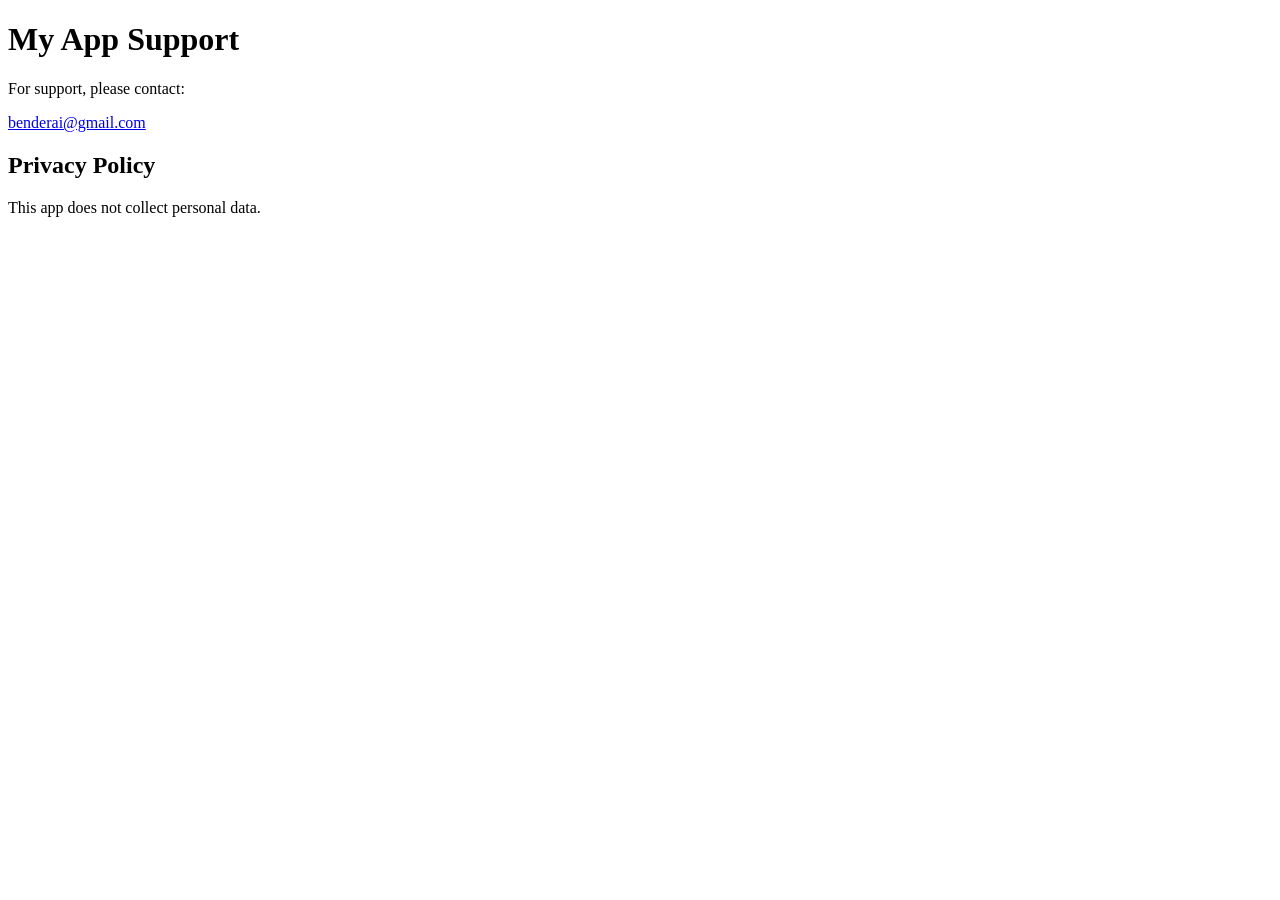
==== index.html @ 3d88ee74 "Create index.html" ====
<!DOCTYPE html>
<html>
<head>
  <meta charset="UTF-8">
  <title>My App Support</title>
</head>
<body>
  <h1>My App Support</h1>

  <p>For support, please contact:</p>
  <p><a href="mailto:benderai@gmail.com">benderai@gmail.com</a></p>



  
  <h2>Privacy Policy</h2>
  <p>This app does not collect personal data.</p>
</body>
</html>
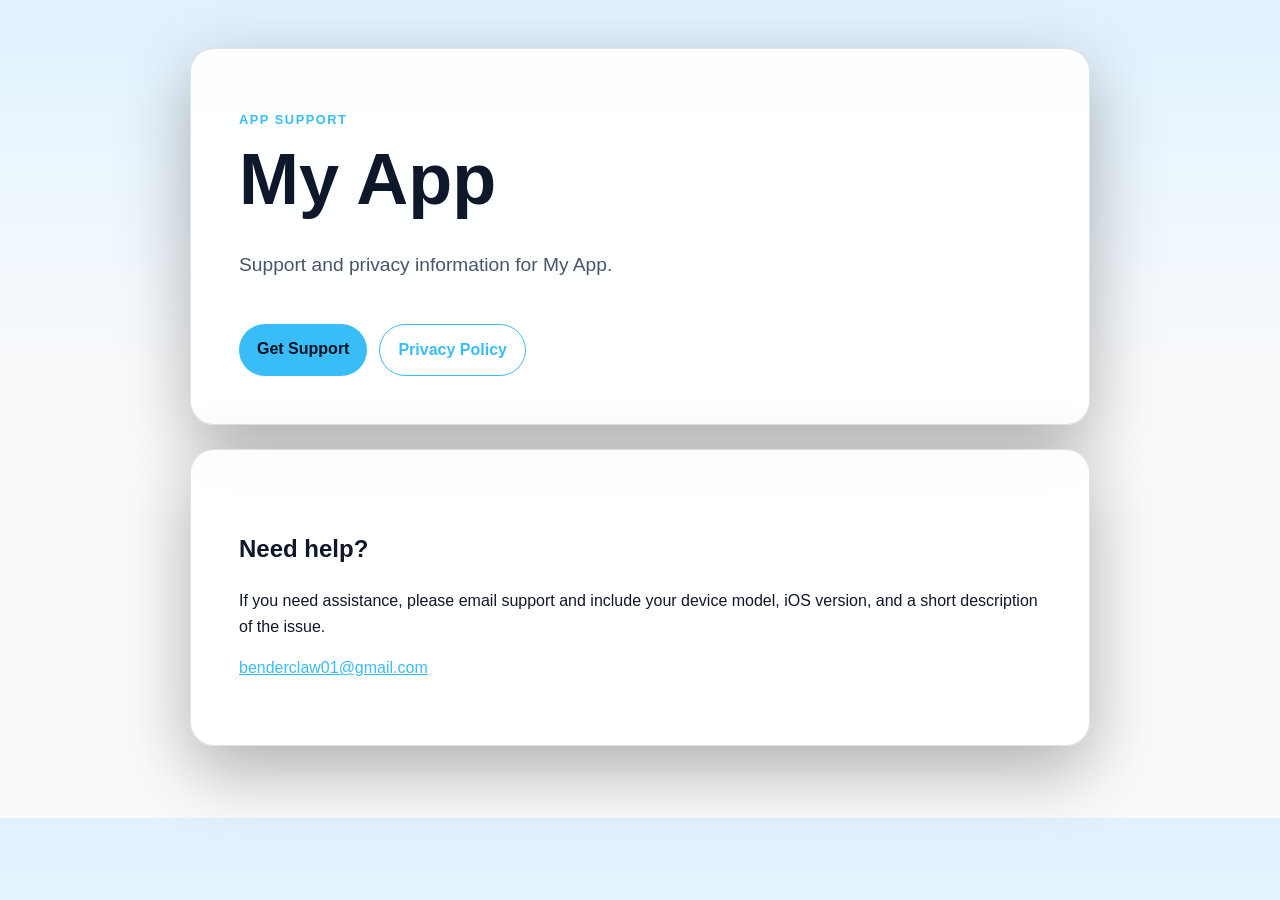
==== commit b917df97: "Add support and privacy pages" ====
--- a/index.html
+++ b/index.html
@@ -1,19 +1,28 @@
 <!DOCTYPE html>
-<html>
+<html lang="en">
 <head>
-  <meta charset="UTF-8">
+  <meta charset="UTF-8" />
+  <meta name="viewport" content="width=device-width, initial-scale=1.0" />
   <title>My App Support</title>
+  <link rel="stylesheet" href="styles.css" />
 </head>
 <body>
-  <h1>My App Support</h1>
+  <main class="container">
+    <section class="card hero">
+      <p class="eyebrow">App Support</p>
+      <h1>My App</h1>
+      <p class="lead">Support and privacy information for My App.</p>
+      <div class="actions">
+        <a class="button" href="support.html">Get Support</a>
+        <a class="button secondary" href="privacy.html">Privacy Policy</a>
+      </div>
+    </section>
 
-  <p>For support, please contact:</p>
-  <p><a href="mailto:benderai@gmail.com">benderai@gmail.com</a></p>
-
-
-
-  
-  <h2>Privacy Policy</h2>
-  <p>This app does not collect personal data.</p>
+    <section class="card">
+      <h2>Need help?</h2>
+      <p>If you need assistance, please email support and include your device model, iOS version, and a short description of the issue.</p>
+      <p><a href="mailto:benderclaw01@gmail.com?subject=My%20App%20Support">benderclaw01@gmail.com</a></p>
+    </section>
+  </main>
 </body>
 </html>
--- a/styles.css
+++ b/styles.css
@@ -0,0 +1,80 @@
+:root {
+  color-scheme: light dark;
+  --bg: #0f172a;
+  --card: #111827;
+  --text: #f8fafc;
+  --muted: #cbd5e1;
+  --accent: #38bdf8;
+  --accent-dark: #0284c7;
+  --border: rgba(255,255,255,0.12);
+}
+
+* { box-sizing: border-box; }
+
+body {
+  margin: 0;
+  font-family: -apple-system, BlinkMacSystemFont, "Segoe UI", Roboto, Helvetica, Arial, sans-serif;
+  background: radial-gradient(circle at top, #1e293b 0, var(--bg) 48rem);
+  color: var(--text);
+  line-height: 1.6;
+}
+
+.container {
+  width: min(900px, calc(100% - 32px));
+  margin: 0 auto;
+  padding: 48px 0;
+}
+
+.card {
+  background: rgba(17, 24, 39, 0.88);
+  border: 1px solid var(--border);
+  border-radius: 24px;
+  padding: clamp(24px, 5vw, 48px);
+  margin-bottom: 24px;
+  box-shadow: 0 24px 70px rgba(0,0,0,0.3);
+}
+
+.hero { min-height: 360px; display: flex; flex-direction: column; justify-content: center; }
+
+.eyebrow {
+  color: var(--accent);
+  font-weight: 700;
+  text-transform: uppercase;
+  letter-spacing: 0.12em;
+  font-size: 0.8rem;
+}
+
+h1 { font-size: clamp(2.4rem, 7vw, 4.5rem); line-height: 1; margin: 0 0 16px; }
+h2 { margin-top: 32px; }
+.lead { color: var(--muted); font-size: 1.2rem; max-width: 60ch; }
+.updated, .note { color: var(--muted); }
+a { color: var(--accent); }
+.email { font-size: 1.1rem; font-weight: 700; }
+
+.actions { display: flex; flex-wrap: wrap; gap: 12px; margin-top: 24px; }
+.button {
+  display: inline-block;
+  padding: 12px 18px;
+  border-radius: 999px;
+  background: var(--accent);
+  color: #00111f;
+  text-decoration: none;
+  font-weight: 700;
+}
+.button.secondary {
+  background: transparent;
+  color: var(--accent);
+  border: 1px solid var(--accent);
+}
+
+@media (prefers-color-scheme: light) {
+  :root {
+    --bg: #f8fafc;
+    --card: #ffffff;
+    --text: #0f172a;
+    --muted: #475569;
+    --border: rgba(15,23,42,0.12);
+  }
+  body { background: linear-gradient(180deg, #e0f2fe 0, var(--bg) 360px); }
+  .card { background: rgba(255,255,255,0.92); }
+}
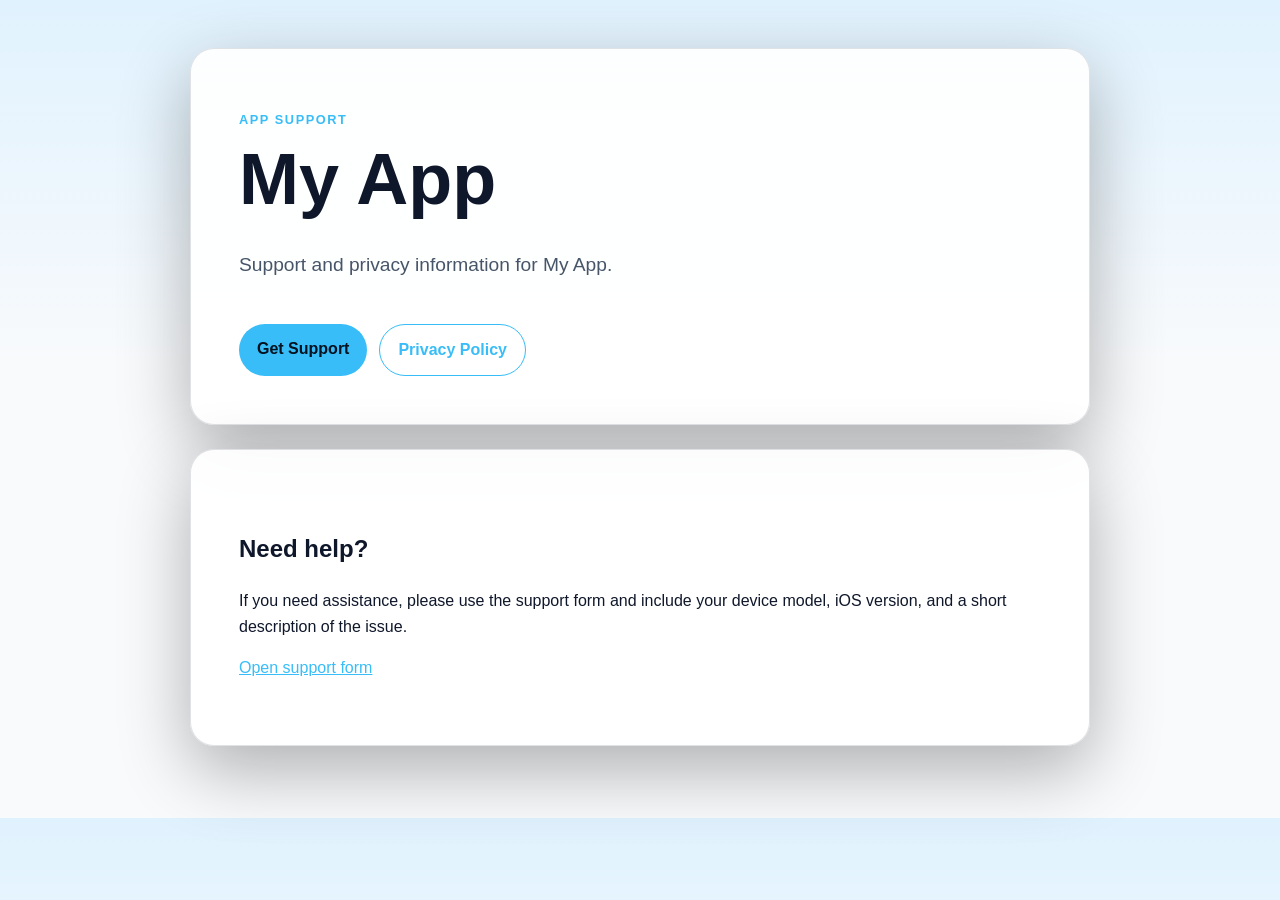
==== commit c17e0f87: "Require support form submissions" ====
--- a/index.html
+++ b/index.html
@@ -20,8 +20,8 @@
 
     <section class="card">
       <h2>Need help?</h2>
-      <p>If you need assistance, please email support and include your device model, iOS version, and a short description of the issue.</p>
-      <p><a href="mailto:benderclaw01@gmail.com?subject=My%20App%20Support">benderclaw01@gmail.com</a></p>
+      <p>If you need assistance, please use the support form and include your device model, iOS version, and a short description of the issue.</p>
+      <p><a href="support.html">Open support form</a></p>
     </section>
   </main>
 </body>
--- a/styles.css
+++ b/styles.css
@@ -55,16 +55,45 @@
 .button {
   display: inline-block;
   padding: 12px 18px;
+  border: 0;
   border-radius: 999px;
   background: var(--accent);
   color: #00111f;
   text-decoration: none;
   font-weight: 700;
+  cursor: pointer;
 }
 .button.secondary {
   background: transparent;
   color: var(--accent);
   border: 1px solid var(--accent);
+}
+
+.support-form {
+  display: grid;
+  gap: 12px;
+  max-width: 640px;
+  margin: 28px 0;
+}
+
+.support-form label {
+  font-weight: 700;
+}
+
+.support-form input,
+.support-form textarea {
+  width: 100%;
+  padding: 12px 14px;
+  border-radius: 12px;
+  border: 1px solid var(--border);
+  background: rgba(255,255,255,0.08);
+  color: var(--text);
+  font: inherit;
+}
+
+.support-form input::placeholder,
+.support-form textarea::placeholder {
+  color: var(--muted);
 }
 
 @media (prefers-color-scheme: light) {
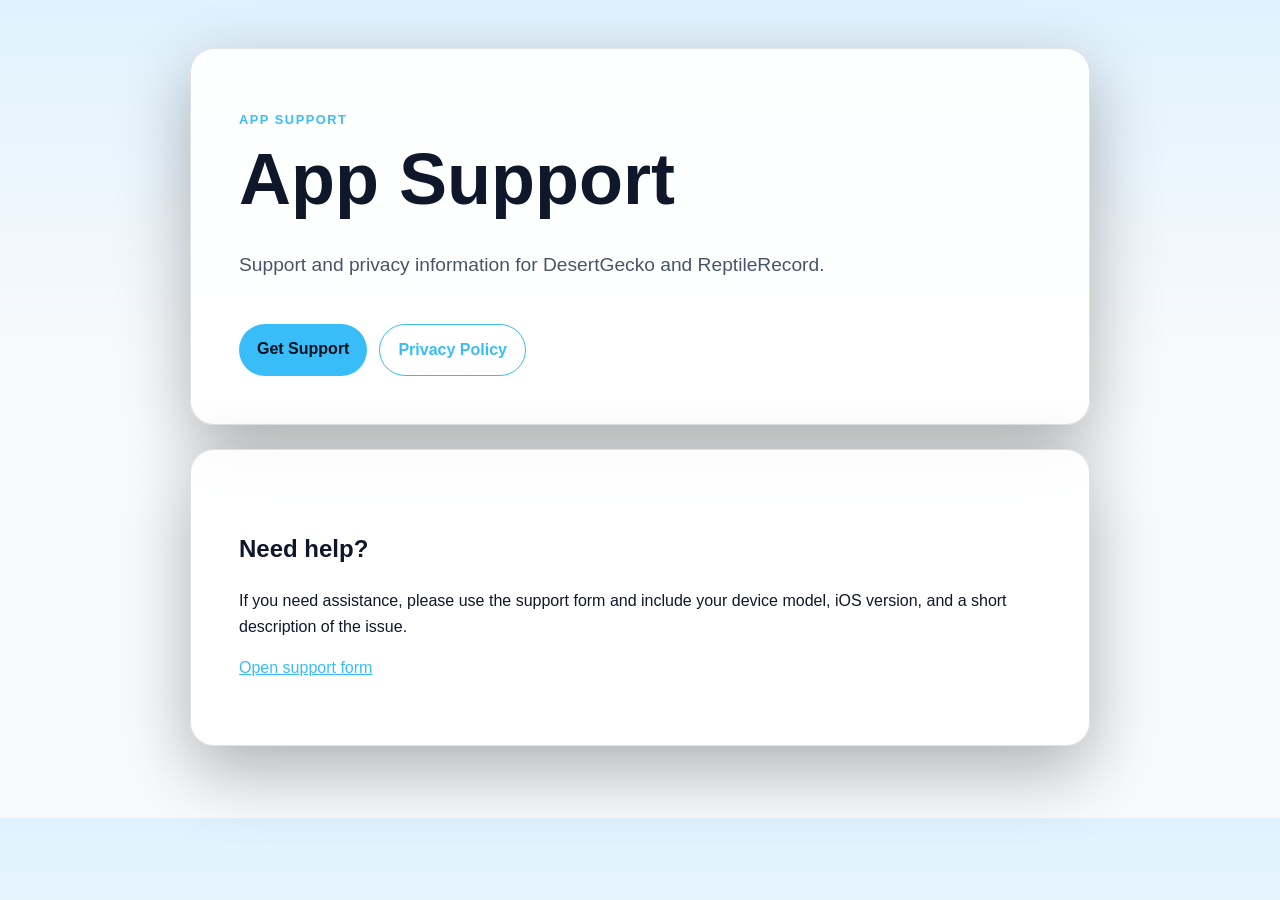
==== commit 1ec59b22: "Add app selector to support form" ====
--- a/index.html
+++ b/index.html
@@ -3,15 +3,15 @@
 <head>
   <meta charset="UTF-8" />
   <meta name="viewport" content="width=device-width, initial-scale=1.0" />
-  <title>My App Support</title>
+  <title>App Support</title>
   <link rel="stylesheet" href="styles.css" />
 </head>
 <body>
   <main class="container">
     <section class="card hero">
       <p class="eyebrow">App Support</p>
-      <h1>My App</h1>
-      <p class="lead">Support and privacy information for My App.</p>
+      <h1>App Support</h1>
+      <p class="lead">Support and privacy information for DesertGecko and ReptileRecord.</p>
       <div class="actions">
         <a class="button" href="support.html">Get Support</a>
         <a class="button secondary" href="privacy.html">Privacy Policy</a>
--- a/styles.css
+++ b/styles.css
@@ -81,6 +81,7 @@
 }
 
 .support-form input,
+.support-form select,
 .support-form textarea {
   width: 100%;
   padding: 12px 14px;
@@ -89,6 +90,10 @@
   background: rgba(255,255,255,0.08);
   color: var(--text);
   font: inherit;
+}
+
+.support-form select option {
+  color: #0f172a;
 }
 
 .support-form input::placeholder,
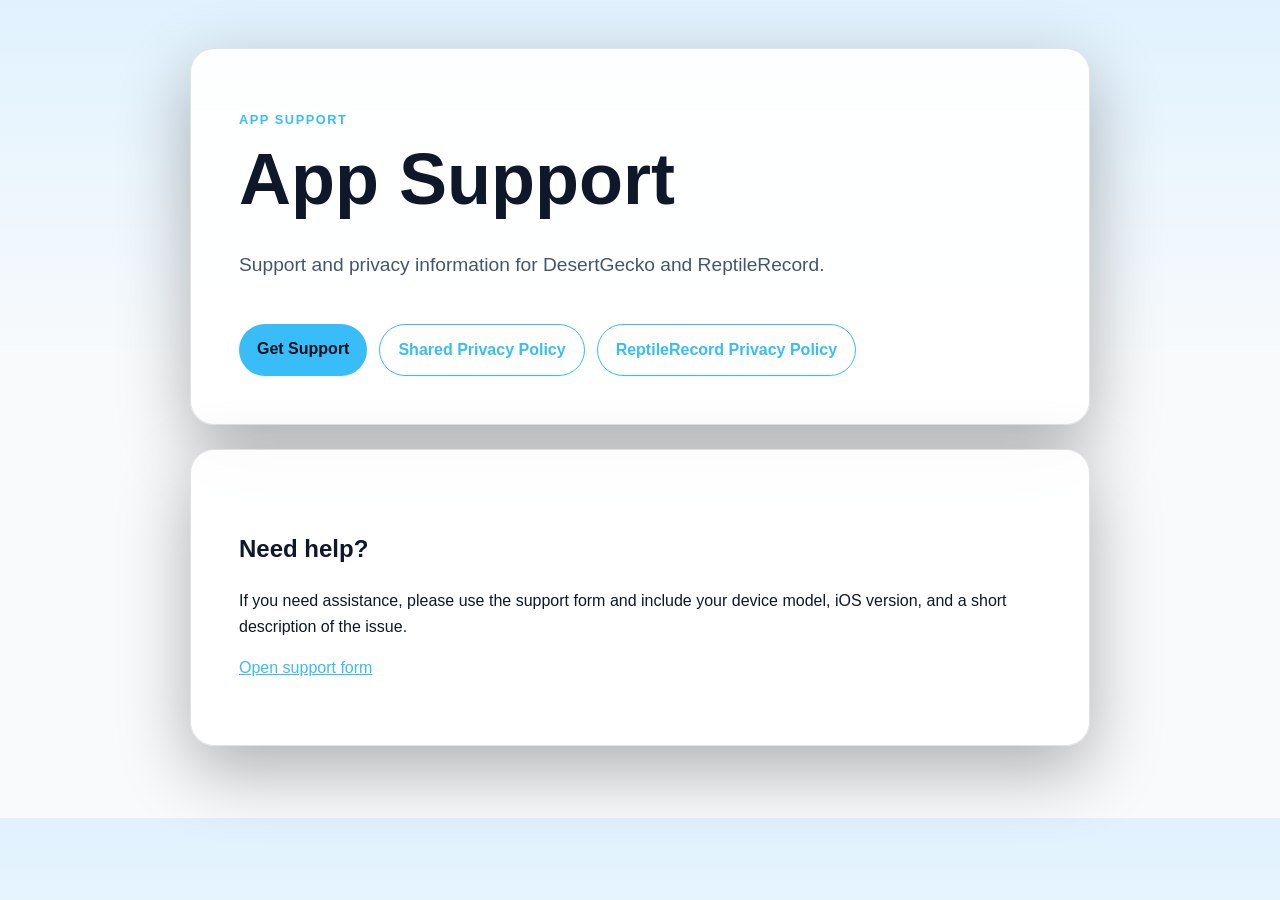
==== commit 03734fd7: "feat: add ReptileRecord privacy policy" ====
--- a/index.html
+++ b/index.html
@@ -14,7 +14,8 @@
       <p class="lead">Support and privacy information for DesertGecko and ReptileRecord.</p>
       <div class="actions">
         <a class="button" href="support.html">Get Support</a>
-        <a class="button secondary" href="privacy.html">Privacy Policy</a>
+        <a class="button secondary" href="privacy.html">Shared Privacy Policy</a>
+        <a class="button secondary" href="reptilerecord-privacy.html">ReptileRecord Privacy Policy</a>
       </div>
     </section>
 
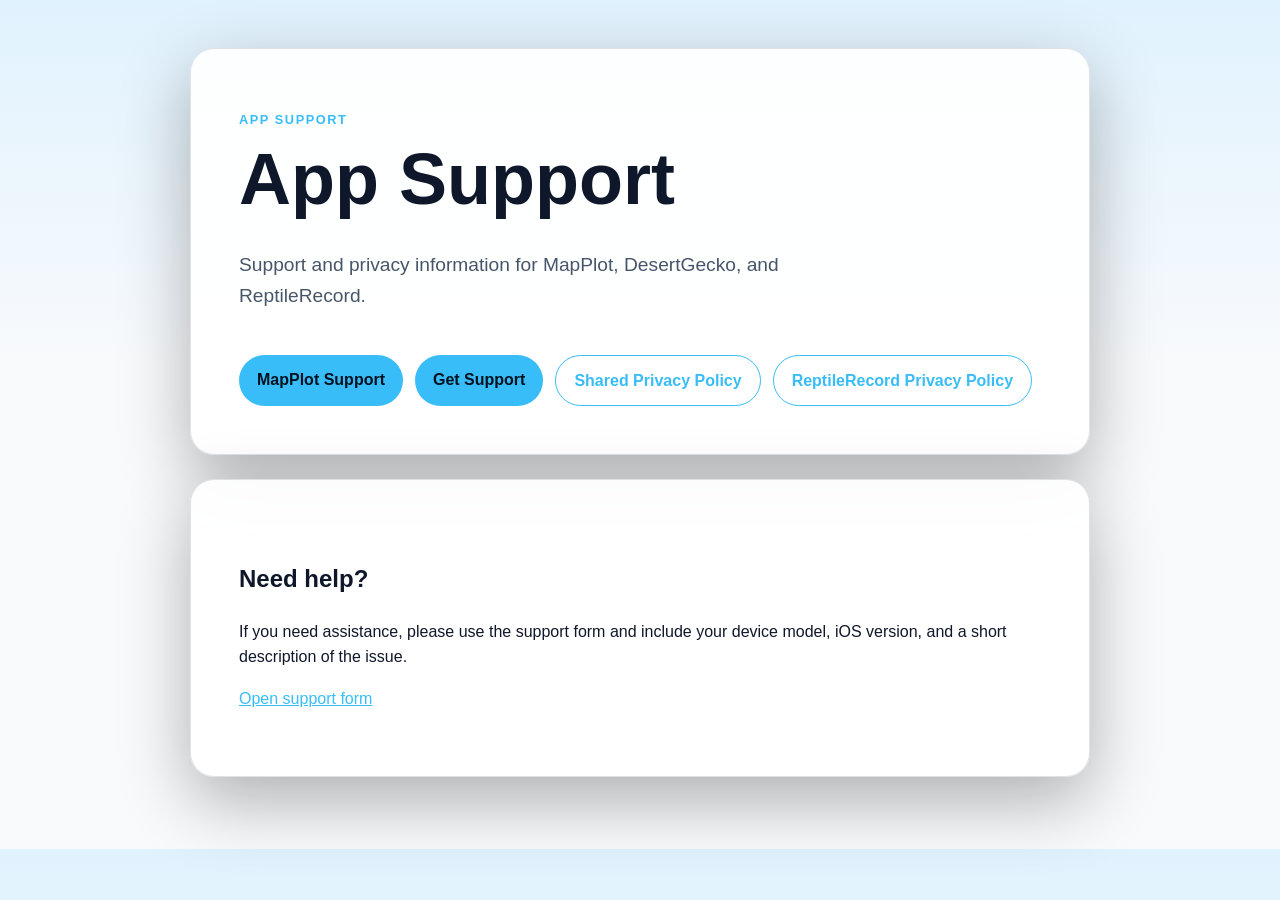
==== commit 1953ed29: "Add MapPlot support page" ====
--- a/index.html
+++ b/index.html
@@ -11,8 +11,9 @@
     <section class="card hero">
       <p class="eyebrow">App Support</p>
       <h1>App Support</h1>
-      <p class="lead">Support and privacy information for DesertGecko and ReptileRecord.</p>
+      <p class="lead">Support and privacy information for MapPlot, DesertGecko, and ReptileRecord.</p>
       <div class="actions">
+        <a class="button" href="mapplot-support.html">MapPlot Support</a>
         <a class="button" href="support.html">Get Support</a>
         <a class="button secondary" href="privacy.html">Shared Privacy Policy</a>
         <a class="button secondary" href="reptilerecord-privacy.html">ReptileRecord Privacy Policy</a>
